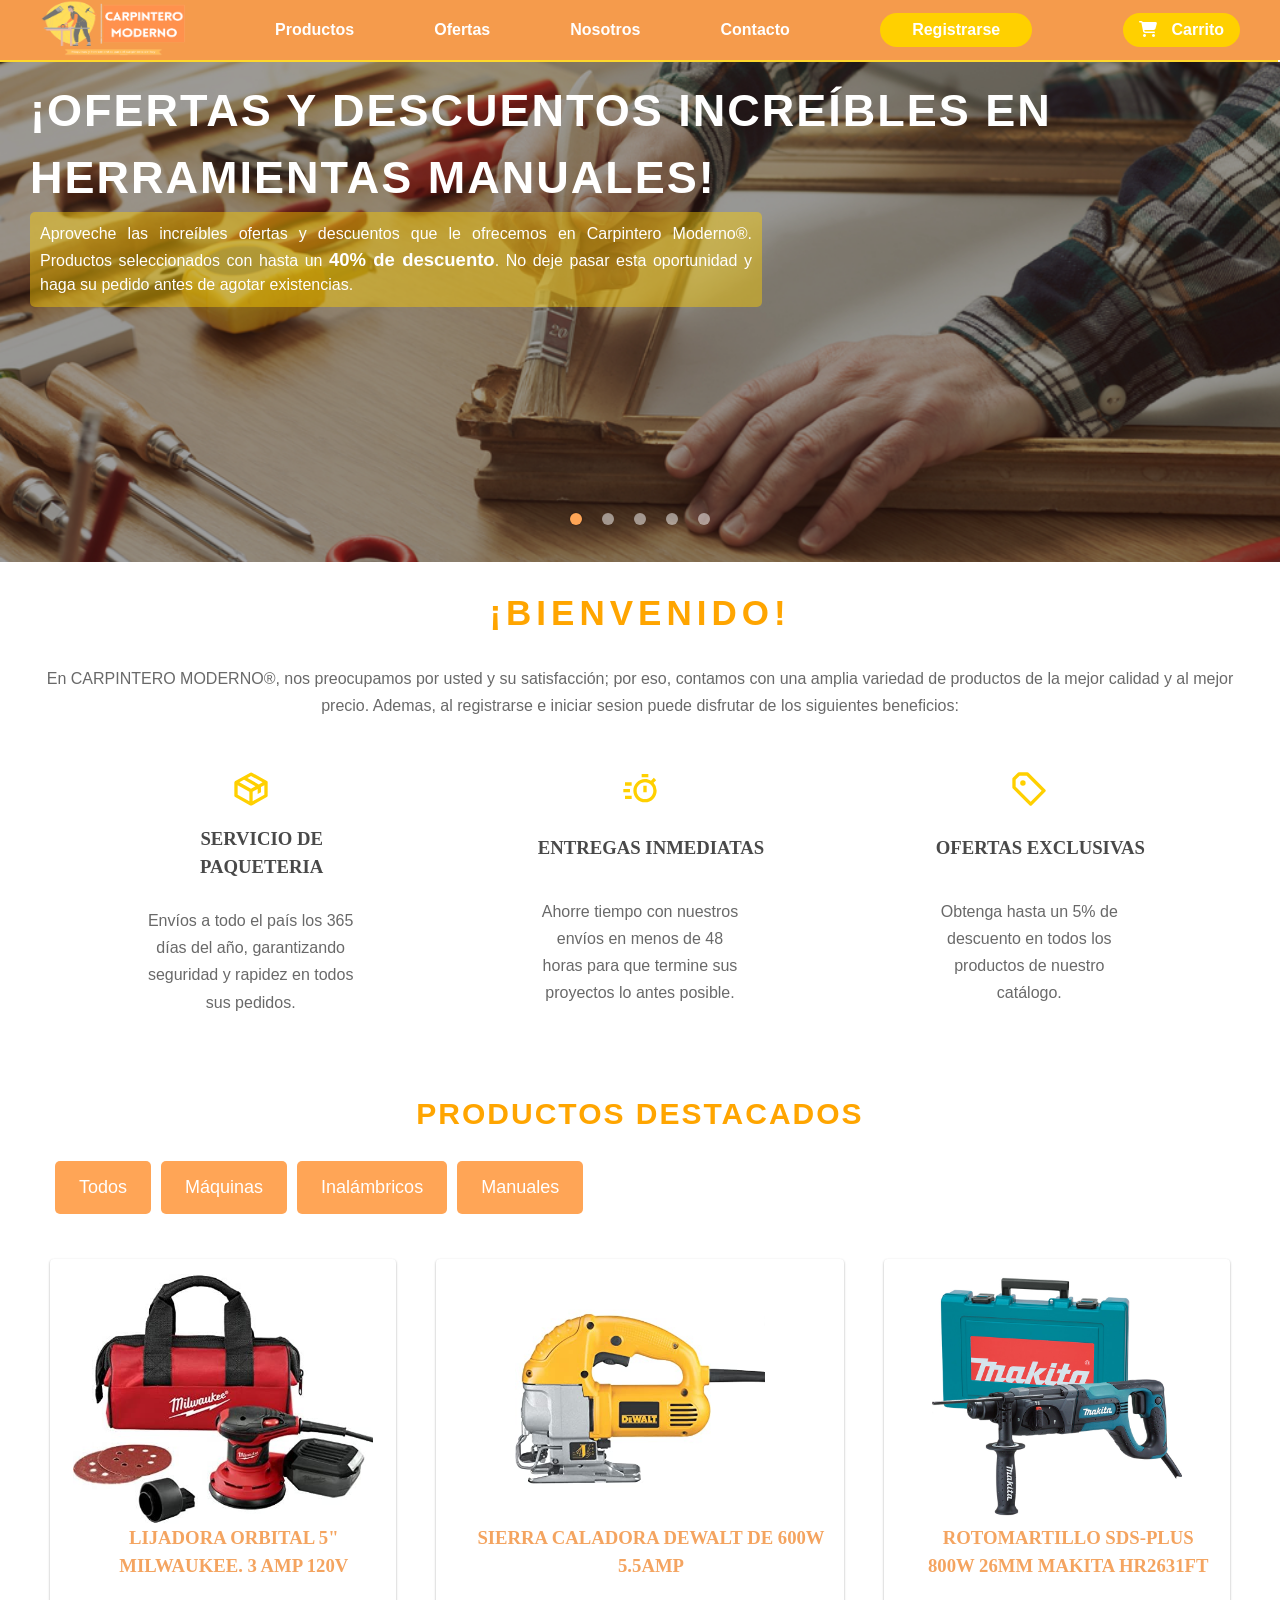
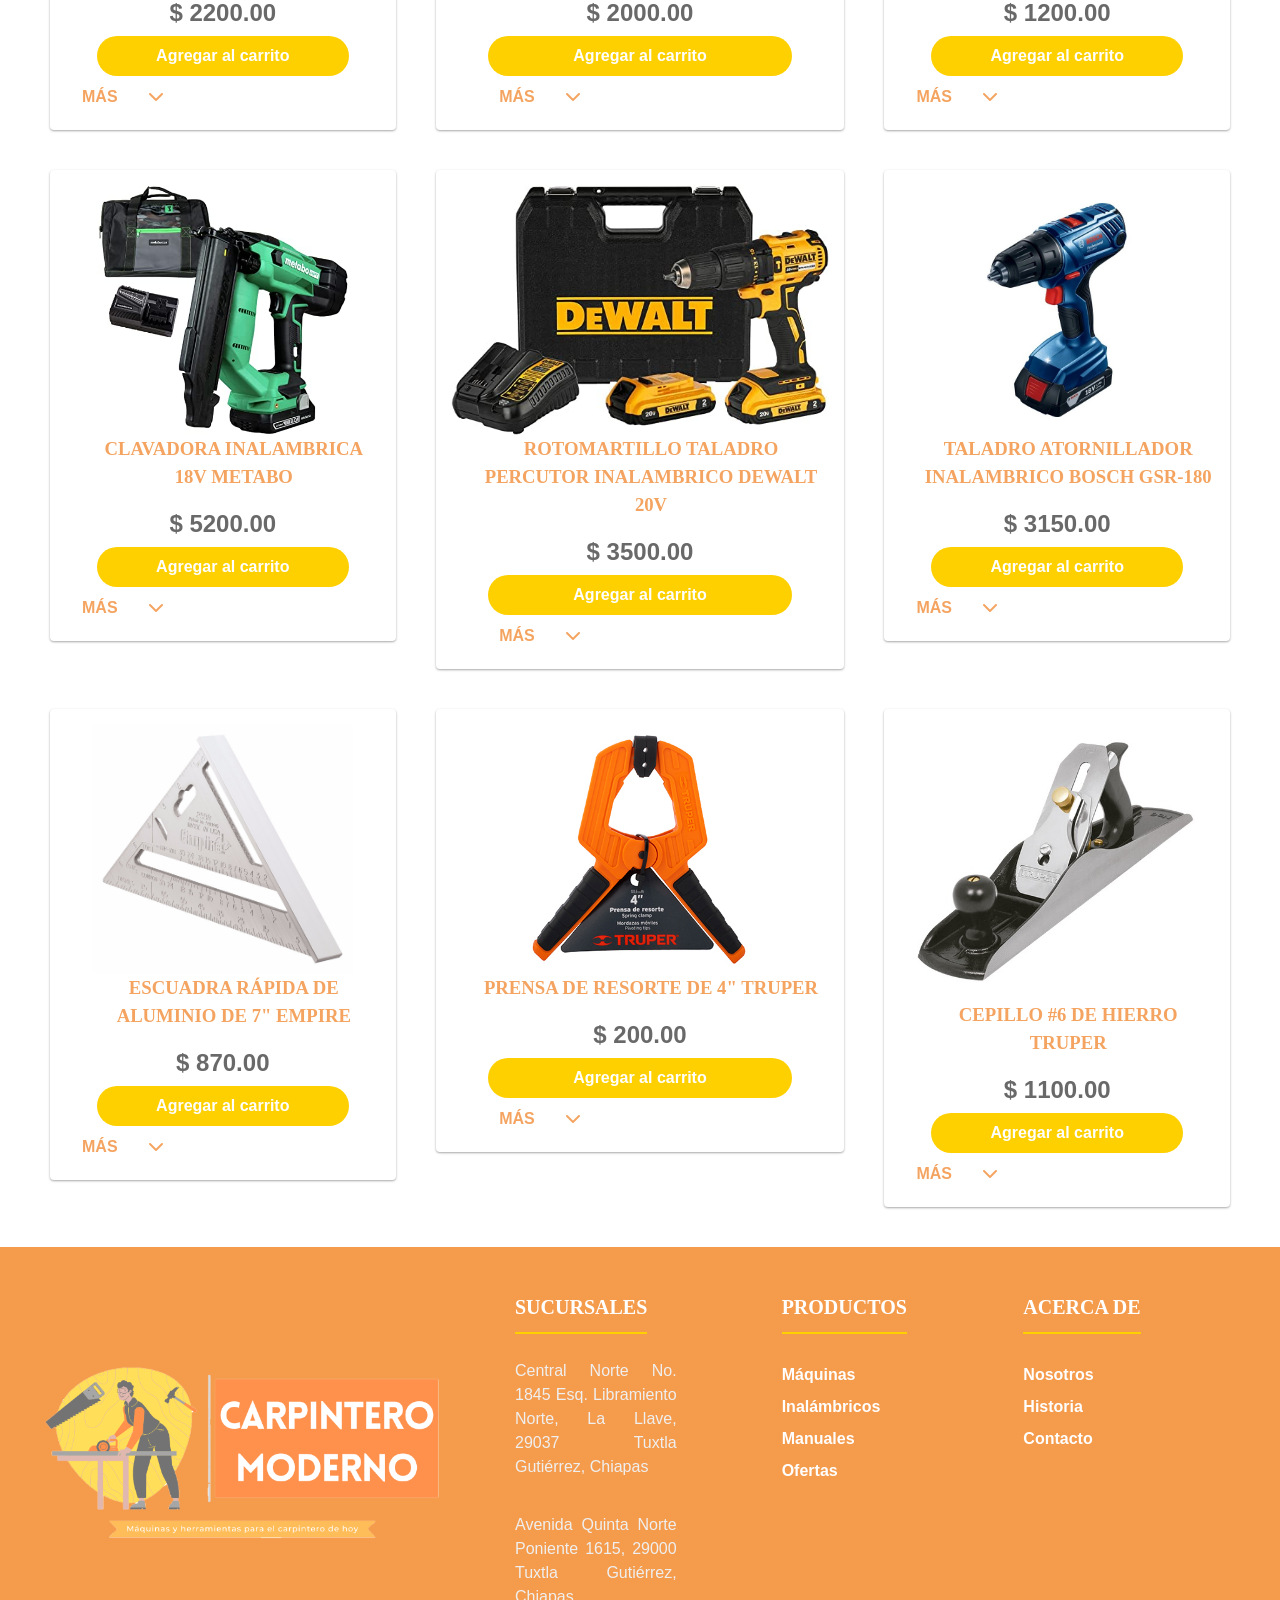
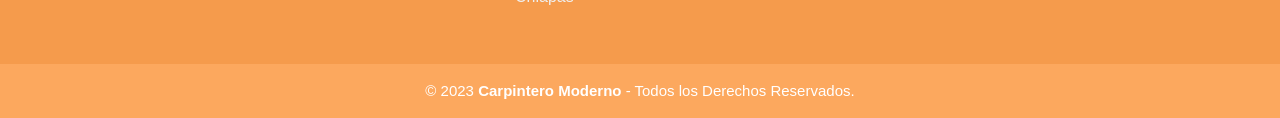
==== index.html @ e1ae7f21 "Inicio" ====
<!DOCTYPE html>
<html lang="es" data-raiz="./">

<head>
    <meta charset="UTF-8">
    <meta name="viewport" content="width=device-width, initial-scale=1.0">
    <script src="./assets/js/utils.js"></script>
    <script src="./assets/js/componentes.js"></script>
    <link rel="stylesheet" href="https://cdnjs.cloudflare.com/ajax/libs/font-awesome/6.3.0/css/all.min.css"
        integrity="sha512-SzlrxWUlpfuzQ+pcUCosxcglQRNAq/DZjVsC0lE40xsADsfeQoEypE+enwcOiGjk/bSuGGKHEyjSoQ1zVisanQ=="
        crossorigin="anonymous" referrerpolicy="no-referrer" />
    <script src="./assets/vendor/sweetalert2/sweetalert2.all.min.js"></script>
	<link href="./assets/vendor/sweetalert2/sweetalert2.min.css" rel="stylesheet">
    <link rel="preconnect" href="https://fonts.googleapis.com">
    <link rel="preconnect" href="https://fonts.gstatic.com" crossorigin>
    <link href="https://fonts.googleapis.com/css2?family=Poppins:wght@100;200;400;500;600;700;800&display=swap" rel="stylesheet">
    <title>Catálogo de productos</title>
    <link rel="icon" href="assets/img/branding/logo.png">
    <link rel="stylesheet" href="assets/css/base.css">
    <link rel="stylesheet" href="assets/css/productos.css">
    <meta name="theme-color" content="rgb(245, 155, 76)">
    <meta name="title" content="Carpintero Moderno">
    <meta name="description" content="Todo en herramientas para el carpintero de hoy">
    <meta property="og:image" content="https://carpinteromoderno.github.io/assets/img/branding/logo-horizontal.png">
    <script src="assets/js/auth.js"></script>
</head>

<body>
    <cm-header carrito="oculto"></cm-header>


    <div class="cuerpo cuerpo_inicio">
        <div class="img-slider">
            <div class="slide active">
                <a href="pages/catalogo/ofertas.html"><img src="assets/img/carrusel/slide-4.jpg" alt="Ofertas y descuentos en herramientas manuales"></a>
                <a href="pages/catalogo/ofertas.html">
                    <div class="info">
                        <h2>¡Ofertas y descuentos increíbles en Herramientas Manuales!</h2>
                        <p>Aproveche las increíbles ofertas y descuentos que le ofrecemos en Carpintero Moderno®. Productos seleccionados con hasta un <b style="font-size: 18.5px;">40% de descuento</b>. No deje pasar esta oportunidad y haga su pedido antes de agotar existencias.
                        </p>
                    </div>
                </a>
            </div>
            <div class="slide">
                <img src="assets/img/carrusel/slide-1.jpg" alt="Herramientas para convertirse en maestro de la carpintería">
                <a href="pages/catalogo/maquinas.html">
                    <div class="info">
                        <h2>Conviértase en un maestro de la carpintería</h2>
                        <p>¿Ama la carpintería? Necesita nuestras herramientas manuales. Tenemos de todo y para todos. Visite nuestro catálogo online o contacte con nosotros. Consiga las herramientas que le harán un carpintero experto.
                        </p>
                    </div>
                </a>
            </div>
            <div class="slide">
                <img src="assets/img/carrusel/slide-3.jpg" alt="Catálogo de herramientas manuales">
                <a href="pages/catalogo/manuales.html">
                    <div class="info">
                        <h2>Trabaje la madera como un profesional</h2>
                        <p>Máquinas de carpintería de calidad al mejor precio. Corte, cepille, taladre, lije, barnice y ensamble con las mejores marcas. Asesoría, servicio técnico y garantía incluidos. Visite nuestro catálogo digital y trabaje la madera como un profesional.
                        </p>
                    </div>
                </a>
            </div>
            <div class="slide">
                <img src="assets/img/carrusel/slide-5.jpg" alt="Catálogo de herramientas inalámbricas">
                <a href="pages/catalogo/inalambricos.html">
                    <div class="info">
                        <h2>Inalámbricas: la revolución en madera hoy</h2>
                        <p>Sea más productivo y trabaje la madera sin cables ni límites con las máquinas inalámbricas de carpintería que le ofrecemos. Son ligeras, potentes y seguras. Tenemos las mejores marcas y precios. Venga y compruébelo.
                        </p>
                    </div>
                </a>
            </div>
            <div class="slide">
                <img src="assets/img/carrusel/slide-2.jpg" alt="Regístrese y obtenga beneficios">
                <a href="pages/registro.html">
                    <div class="info">
                        <h2>Está a pocos pasos de disfrutar de cosas extraordinarias</h2>
                        <p>Regístrese en nuestra página y descubra un mundo de posibilidades. Obtenga beneficios exclusivos: <b>ofertas</b>, <b>servicios de paquetería</b> y <b>entregas inmediatas</b>. ¿Qué espera? ¡Regístrese ya!
                        </p>
                    </div>
                </a>
            </div>
            <div class="navigation">
                <div class="btn active"></div>
                <div class="btn"></div>
                <div class="btn"></div>
                <div class="btn"></div>
                <div class="btn"></div>
            </div>
        </div>
        
        <section class="container about">
            <h2 class="subtitle">¡BIENVENIDO!</h2>
            <p class="about_paragraph">En CARPINTERO MODERNO®, nos preocupamos por usted y su satisfacción; por eso, contamos con una amplia variedad de productos de la mejor 
				calidad y al mejor precio. Ademas, al registrarse e iniciar sesion puede disfrutar de los siguientes beneficios:
            </p>

            <div class="about_main">
                <article class="about_icons">
                    <img src="assets/img/icons/paquete.svg" alt="Icono paquete" class="about_icon">
                    <h3 class="about_title">SERVICIO DE PAQUETERIA</h3>
                    <p class="about_paragraph">Envíos a todo el país los 365 días del año, garantizando seguridad y rapidez en todos sus pedidos.
                    </p>
                </article>

                <article class="about_icons">
                    <img src="assets/img/icons/timer.svg" alt="Icono timer" class="about_icon">
                    <h3 class="about_title">ENTREGAS INMEDIATAS</h3>
                    <p class="about_paragraph">Ahorre tiempo con nuestros envíos en menos de 48 horas para que termine sus proyectos lo antes posible.
                    </p>
                </article>

                <article class="about_icons">
                    <img src="assets/img/icons/oferta.svg" alt="Icono paquete" class="about_icon">
                    <h3 class="about_title">OFERTAS EXCLUSIVAS</h3>
                    <p class="about_paragraph">Obtenga hasta un 5% de descuento en todos los productos de nuestro catálogo.
                    </p>
                </article>
            </div>
        </section>

        <section class="catalogo contenedor">
            <h2>PRODUCTOS DESTACADOS</h2>
            <div class="botones-productos">
                <button class="todos">Todos</button>
                <button class="maquinas">Máquinas</button>
                <button class="inalambricos">Inalámbricos</button>
                <button class="manuales">Manuales</button>
            </div>

            <div class="productos" id="lista-productos" data-catalogo="inicio">
                <noscript><p>Activa JavaScript para ver el catálogo de productos.</p></noscript>
            </div>
        </section>

        <!-- <h1>CATÁLOGO DE PRODUCTOS</h1>
        <div class="row center-xs">
            <div class="product_index">
                <div class="card item">
                    <img loading="lazy" src="assets/img/categorias/maquinas.jpg" alt="Máquinas para carpintería">
                    <h3><a href="pages/catalogo/maquinas.html">MÁQUINAS</a></h3>
                </div>
            </div>
        </div>
        <div class="row center-xs">
            <div class="product_index">
                <div class="card item">
                    <img loading="lazy" src="assets/img/categorias/inalambricos.jpg" alt="Herramientas inalámbricas">
                    <h3><a href="pages/catalogo/inalambricos.html">INALAMBRICOS</a></h3>
                    </p>
                </div>
            </div>
        </div>
        <div class="row center-xs">
            <div class="product_index">
                <div class="card item">
                    <img loading="lazy" src="assets/img/categorias/manuales.jpg" alt="Herramientas manuales">
                    <h3><a href="pages/catalogo/manuales.html">HERRAMIENTAS MANUALES</a></h3>
                </div>
            </div>
        </div>
    </div> -->

    <cm-footer></cm-footer>

    <script src="assets/js/carrito.js"></script>
    <script src="assets/js/pedido.js"></script>
    <script src="assets/js/productos.js"></script>

    <script src="./assets/js/carrusel.js"></script>
    <script src="./assets/js/menu.js"></script>
    <script src="./assets/js/catalogo.js"></script>
</body>
</html>
---- assets/css/base.css ----
*{
    margin: 0;
    padding: 0;
    box-sizing: border-box;
}
.links li{
    list-style: none;
}
a{
    font-family:arial;
    font-weight:bold;
    text-decoration: none;
    color: white;
    font-size: 1rem;
}
.menu a{
    color: dimgray;
}
.links a:hover{
    background: rgb(255, 178, 110);
    padding: 7px 13px;
    border-radius: 3px;
    transition: 0.5s;
}
.links a:not(:hover){
    transition: 0.5s;
}
header{
    position: fixed;
    padding: 0 2rem;
    background-color: rgb(245, 155, 76);
    box-shadow: -2px 2px rgb(255, 216, 43);
    width: 100%;
    top: 0;
    z-index: 10;
}
.navbar{
    width: 100%;
    height: 60px;
    max-width: 1200px;
    margin: 0 auto;
    display: flex;
    align-items: center;
    justify-content: space-between;
}
.navbar .links{
    display: flex;
    gap: 5rem;
}
.navbar .alternar_btn{
    color: white;
    font-size: 1.5rem;
    cursor: pointer;
    display: none;
}
.accion_btn{
    background-color: rgb(255, 208, 0);
    color: white;
    padding: 0.5rem 1rem;
    border: none;
    outline: none;
    border-radius: 20px;
    font-size: 1rem;
    cursor: pointer;
}
.accion_btn:hover{
    scale: 1.05;
    color: white;
}
.registro-btn{
    background-color: rgb(255, 208, 0);
    color: white;
    padding: 0.5rem 2rem;
    border: none;
    outline: none;
    border-radius: 20px;
    font-size: 1rem;
    cursor: pointer;
}
.cerrar-sesion{
    background-color: rgb(255, 208, 0);
    color: white;
    padding: 0.5rem 2rem;
    border: none;
    outline: none;
    border-radius: 20px;
    font-size: 1rem;
    cursor: pointer;
    display: none;
}
.cerrar-sesion:hover, .registro-btn:hover{
    scale: 1.05;
    color: white;
}
.mostrar_menu{
    display: none;
    position: absolute;
    z-index: 1;
    right: 2rem;
    top: 60px;
    height: 0;
    width: 280px;
    background: rgba(255, 255, 255, 0.664);
    backdrop-filter: blur(15px);
    border-radius: 10px;
    overflow: hidden;
    transition: height 0.2s cubic-bezier(0.175, 0.885, 0.32, 1.275);
}
.mostrar_menu li{
    padding: 0.8rem;
    display: flex;
    align-items: left;
    justify-content: left;
    flex-direction: column;
}
.mostrar_menu .m_links{
    padding-left: 20px;
}
.mostrar_menu.open{
    height: auto;
}
.mostrar_menu .accion_btn{
    width: 100%;
    display: flex;
    justify-content: center;
    color: white;
}
.mostrar_menu .registro-btn{
    width: 100%;
    justify-content: center;
    color: white;
    background-color: rgb(245, 155, 76);
    margin-top: -15px;
}
.mostrar_menu .cerrar-sesion{
    width: 100%;
    justify-content: center;
    text-align: center;
    color: white;
    background-color: rgb(245, 155, 76);
    margin-top: -35px;
    display: none;
}
@media(max-width: 1130px){
    .navbar .links, .navbar .accion_btn{
        display: none;
    }
    .navbar .alternar_btn{
        display: block;
    }
    .mostrar_menu{
        display: block;
    }
    .menu .m_links:hover{
        background: none;
        color: rgb(255, 208, 0);
    }
}
@media(max-width: 570px){
    .mostrar_menu{
        left: 2rem;
        width: unset;
    }
}
@media(max-width: 620px){
    .nosotros{
        width: 388px;
    }
}
.submenu{
    margin-top: 6px;
    position: absolute;
    z-index: 5;
    display: none;
    list-style: none;
    width: 200px;
    background-color: rgba(255, 255, 255, 0.781);
    border-radius: 4px;
    box-shadow:0 1px 3px rgba(0,0,0,0.12), 0 1px 2px rgba(0,0,0,0.24);
}
.links li:hover .submenu{
    display: block;
}
.submenu li a{
    display: block;
    color: rgb(129, 129, 129);
    padding: 10px;
}
.submenu li a:hover{
    background-color: rgb(255, 178, 110);
    color: white;
    padding: 15px 15px 15px 20px;
    border-radius: 4px;
    transition: none;
}
.submenu_2{
    margin-top: 6px;
    margin-left: 40px;
    border-left: 2px solid rgb(255, 225, 91);
    overflow: hidden;
    height: 0;
    transition: 0.5s;
}
.submenu_2 li a:hover{
    background-color: rgb(255, 222, 73);
    padding: 5px 15px;
    color: white;
    border-radius: 4px;
    transition: 0.5s;
}
.submenu_2 li a:not(:hover){
    transition: 0.5s;
}
.ver .icono{
    transform: rotate(180deg);
}
.icono{
    margin-left: 30px;
    transition: transform 0.5s;
}
.fa-shopping-cart{
    margin-right: 15px;
}
.fa-door-open{
    margin-right: 15px;
}
.cuerpo{
    margin: 20px;
    margin-top: 90px;
    padding-bottom: 20px;
    line-height: 1.5;
}
.nosotros{
    float: right;
    border-radius:4px;
	box-shadow:0 1px 3px rgba(0,0,0,0.12), 0 1px 2px rgba(0,0,0,0.24);
    margin: 30px;
}
h1{
    text-align:center;
    font-family:century gothic;
    color:orange;
}
h3{
    font-family:century gothic;
    padding-left:22px;
    color:sandyBrown;
    padding-bottom: 10px;
    text-transform: uppercase;
}
h4{
    font-family:verdana;
    color:white;
}
h5{
    text-align:center;
    font-family:lucida sans;
    color:dimGray;
}
p, dd{
    font-family:arial;
    padding-left:30px;
    padding-right:30px;
    color:DimGray;
    text-align:justify;
}
dl dt{
    font-family:arial;
    font-weight:bold;
    color:DimGray;
    padding-bottom: 5px;
}
.lista{
    margin: 35px;
    margin-top: 0;
}
.lista dl{
    column-count: 2;
    column-width: 300px;
}
.pie_pagina{
    width: 100%;
    background-color: rgb(245, 155, 76);
    margin-bottom: -100px;
}
.pie_pagina .grupo1{
    width: 100%;
    max-width: 1200px;
    margin: auto;
    display: grid;
    grid-template-columns: repeat(4, 1fr);
    grid-gap: 50px;
    padding: 45px 0px;
}
.pie_pagina .grupo1 .b_posicion{
    padding-left: 25px;
}
.pie_pagina .grupo1 .box figure{
    width: 100%;
    height: 100%;
    display: flex;
    justify-content: center;
    align-items: center;
}
.pie_pagina .grupo1 .box figure img{
    width: 400px;
}
.pie_pagina .grupo1 .box h2{
    font-family:verdana;
    color:white;
    margin-bottom: 25px;
    font-size: 20px;
    border-bottom: 2px solid rgb(255, 208, 0);
    padding-bottom: 10px;
    display: inline-block;
}
.pie_pagina .grupo1 .box p{
    color:#efefef;
    margin-bottom: 10px;
    margin-left: -30px;
}
.pie_pagina .grupo1 ul{
    list-style: none;
}
.pie_pagina .grupo1 ul li a{
    line-height: 2;
    transition: all 0.3s ease;
}
.pie_pagina .grupo1 ul li a:hover{
    color: rgb(255, 225, 91);
    padding-left: 6px;
}
.pie_pagina .grupo2{
    background-color: rgb(252, 168, 94);
    padding: 15px 10px;
    text-align: center;
    color: white;
    font-family: 'Lucida Sans', 'Lucida Sans Regular', 'Lucida Grande', 'Lucida Sans Unicode', Geneva, Verdana, sans-serif;
}
.pie_pagina .grupo2 small{
    font-size: 15px;
}
@media screen and (max-width:800px) {
    .pie_pagina .grupo1{
        width: 90%;
        grid-template-columns: repeat(1, 1fr);
        grid-gap: 30px;
        padding: 35px 0px;
    }
    .pie_pagina .grupo1 .b_posicion{
        padding-left: 0px;
    }
}
.h_product{
    margin-top: 85px;
}
.product img{
	height:250px;
}
.card .inal_2{
    height: 278px;
}
.card .inal_3{
    height: 277px;
}
.card{
	border-radius:4px;
	background-color:white;
	box-shadow:0 1px 3px rgba(0,0,0,0.12), 0 1px 2px rgba(0,0,0,0.24);
	padding:15px;
    height: auto;
    display: flex;
    flex-direction: column;
    align-items: center;
}
.card p{
    padding:5px;
}
.card h3{
    text-align: center;
}
.card .precio{
    font-weight:bold;
    font-size: 24px;
}
.card .precio_ant{
    margin-top: -12px;
    margin-bottom: 8px;
}
.card a{
    text-align: center;
    font-size: 16px;
    width: 80%;
}
.card h4{
    color: sandybrown;
    font-family: Arial, Helvetica, sans-serif;
}
.card h4:hover{
    cursor: pointer;
}
.c_productos{
    width: 100%;
    max-width: 1200px;
    margin: auto;
    display: grid;
    grid-template-columns: repeat(3, 1fr);
    grid-gap: 40px;
    padding: 40px 20px;
    justify-content: center;
}
@media(max-width: 975px){
    .c_productos{
        width: 90%;
        grid-template-columns: repeat(2, 1fr);
        grid-gap: 30px;
        padding: 30px 20px;
    }
}
@media(max-width: 630px){
    .c_productos{
        width: 90%;
        grid-template-columns: repeat(1, 1fr);
        grid-gap: 30px;
        padding: 30px 20px;
    }
}
.card .mas{
    color: sandybrown;
    margin-top: 9px;
    margin-left: -200px;
}
.card .submenu_2{
    border-left: none;
    margin-left: 0;
}
.card .submenu_2 p{
    border-top: 2px solid sandybrown;
}
---- assets/css/productos.css ----
.cuerpo_inicio{
    padding: 0;
    margin: 87px 0 25px;
    box-sizing: border-box;
}
.product_index{
    margin: 0px 20px;
    margin-top: 30px;
}
.product_index a{
    font-family:century gothic;
    padding-left:22px;
    color:dimgray;
    font-size: 28px;
}
.submenu-carrito{ display: none;}
/* .card{
    padding: 0px;
    flex-direction: row;
    height: 200px;
}
.card img{
    width: 100%;
    height: 100%;
    border-radius: 4px;
    display: block;
    object-fit: cover;
}
.item{
    position: relative;
}
.item::before{
    content: "";
    width: 100%;
    height: 100%;
    position: absolute;
    background: linear-gradient(to right, rgba(255, 255, 255), rgba(255, 255, 255, 0));
    border-radius: 4px;
}
.item h3{
    position: absolute;
    margin-right: 10px;
}
.item a:hover{
    color: rgb(255, 208, 0);
} */
.catalogo h2{
    font-family:Verdana, Geneva, Tahoma, sans-serif;
    color: orange;
    text-align: center;
    font-size: 30px;
    letter-spacing: 2px;
}
.botones-productos{
    margin-top: 20px;
    padding: 0 50px 0 50px;
    display: flex;
    flex-wrap: wrap;
}
.botones-productos button{
    background-color: rgb(255, 165, 86);
    color: rgb(255, 255, 255);
    font-size: 18px;
    padding: 1rem 1.5rem;
    margin: 5px 5px;
    border: none;
    border-radius: 5px;
    transition: all 300ms ease;
    display: inline-block;
}
.botones-productos button:hover{
    cursor: pointer;
    background-color: rgb(255, 178, 111);
}
.productos{
    width: 100%;
    max-width: 1200px;
    margin: auto;
    display: grid;
    grid-template-columns: repeat(3, 1fr);
    grid-gap: 40px;
    padding: 40px 10px;
    justify-content: center;
}
.card .accion_btn{
    color: rgb(255, 255, 255);
}
@media(max-width: 975px){
    .productos{
        width: 90%;
        grid-template-columns: repeat(2, 1fr);
        grid-gap: 30px;
        padding: 30px 20px;
    }
}
@media(max-width: 630px){
    .productos{
        width: 90%;
        grid-template-columns: repeat(1, 1fr);
        grid-gap: 30px;
        padding: 30px 20px;
    }
    .botones-productos button{
        flex: 0 0 calc(50% - 1rem);
        justify-content: space-between;
    }
}
.img-slider{
    font-family: 'Poppins', sans-serif;
    display: flex;
    justify-content: center;
    align-items: center;
    position: relative;
    height: 500px;
    top: -22px;
}
.img-slider .slide{
    z-index: 1;
    position: absolute;
    width: 100%;
    clip-path: circle(0% at 0 50%);
}
.img-slider .slide::before{
    content: '';
    position: absolute;
    top: 0;
    left: 0;
    right: 0;
    bottom: 7px;
    background-color: rgba(0, 0, 0, 0.384);
}
.img-slider .slide.active{
    clip-path: circle(150% at 0 50%);
    transition: 2s;
    transition-property: clip-path;
}
.img-slider .slide img{
    z-index: 1;
    width: 100%;
    height: 500px;
    object-fit: cover;
}
.img-slider .slide .info{
    position: absolute;
    top: 0;
    padding: 15px 30px;
}
.img-slider .slide .info h2{
    color: rgb(255, 255, 255);
    font-size: 45px;
    text-transform: uppercase;
    font-weight: 800;
    letter-spacing: 2px;
}
.img-slider .slide .info p{
    color: rgb(255, 255, 255);
    background: rgba(255, 208, 0, 0.438);
    font-size: 16px;
    font-weight: 100;
    width: 60%;
    padding: 10px;
    border-radius: 5px;
}
.img-slider .navigation{
    z-index: 2;
    position: absolute;
    display: flex;
    bottom: 30px;
    left: 50%;
    transform: translateX(-50%);
}
.img-slider .navigation .btn{
    background: rgba(255, 255, 255, 0.5);
    width: 12px;
    height: 12px;
    margin: 10px;
    border-radius: 50%;
    cursor: pointer;
}
.img-slider .navigation .btn.active{
    background: rgb(255, 165, 86);
    box-shadow: 0 0 2px rgba(0, 0, 0, 0.5);
}
@media (max-width: 900px){
	.about{
        margin-top: 25px;
    }
    .about_main{
        gap: 2em;
    }
    .about_icons:last-of-type{
        grid-column: 1/-1;
    }
}
@media (max-width: 820px){
    .img-slider{
        width: 100%;
        height: 375px;
        top: 40px;
        margin-bottom: 120px;
    }
    .img-slider .slide .info{
        padding:  10px 25px;
    }
    .img-slider .slide .info h2{
        font-size: 35px;
    }
    .img-slider .slide .info p{
        width: 70%;
        font-size: 15px;
    }
    .img-slider .navigation{
        bottom: -20px;
    }
    .img-slider .navigation .btn{
        width: 10px;
        height: 10px;
        margin: 8px;
    }
}
@media (max-width: 620px){
    .img-slider{
        width: 100%;
        height: 250px;
        top: 102px;
        margin-bottom: 250px;
    }
    .img-slider .slide .info{
        padding:  10px 20px;
    }
    .img-slider .slide .info h2{
        font-size: 30px;
    }
    .img-slider .slide .info p{
        width: 80%;
        font-size: 15px;
    }
    .img-slider .navigation{
        bottom: -90px;
    }
    .img-slider .navigation .btn{
        width: 8px;
        height: 8px;
        margin: 6px;
    }
}
.about {
    text-align: center;
    margin-bottom: 75px;
}

.subtitle {
    font-size: 35px;
    margin-bottom: 25px;
    font-family: century gothic, sans-serif;
    letter-spacing: 5px;
    color: orange;
}

.about_title{
    color: rgb(73, 73, 73);
}

.about_paragraph {
    line-height: 1.7;
    text-align: center;
}

.about_main {
    padding-top: 50px;
    display: grid;
    width: 90%;
    margin: 0 auto;
    gap: 1em;
    overflow: hidden;
    grid-template-columns: repeat(auto-fit, minmax(260px, auto));
}

.about_icons {
    display: grid;
    gap: 1em;
    justify-items: center;
    width: 270px;
    overflow: hidden;
    margin: 0 auto;
}

.about_icon {
    width: 40px;
}
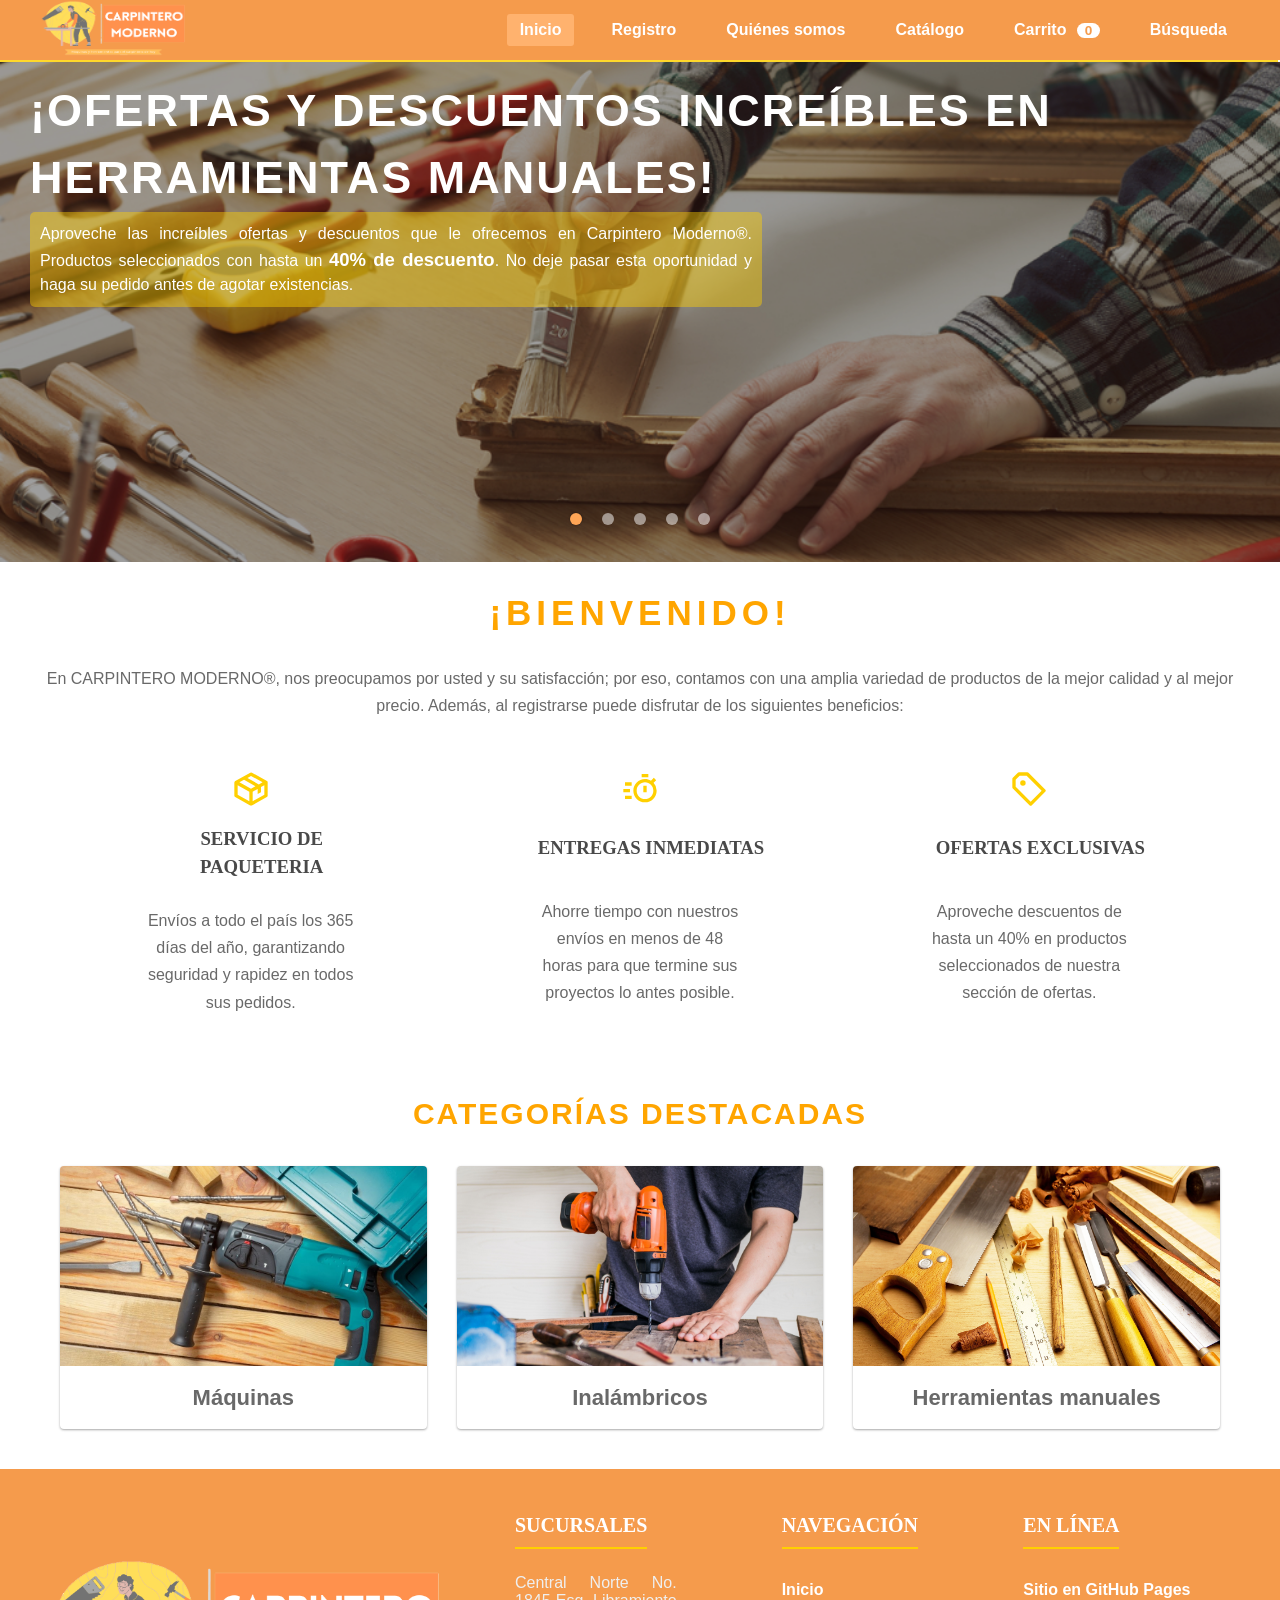
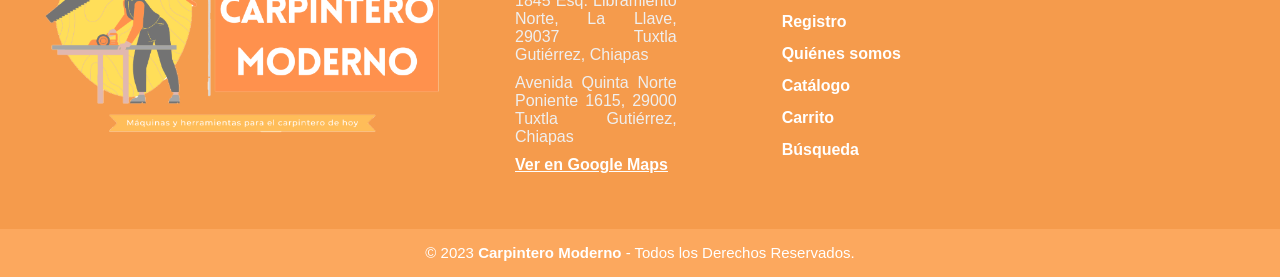
==== commit 1b124518: "Limpieza de código" ====
--- a/index.html
+++ b/index.html
@@ -1,49 +1,53 @@
 <!DOCTYPE html>
-<html lang="es" data-raiz="./">
+<html lang="es">
 
 <head>
     <meta charset="UTF-8">
     <meta name="viewport" content="width=device-width, initial-scale=1.0">
-    <script src="./assets/js/utils.js"></script>
-    <script src="./assets/js/componentes.js"></script>
-    <link rel="stylesheet" href="https://cdnjs.cloudflare.com/ajax/libs/font-awesome/6.3.0/css/all.min.css"
-        integrity="sha512-SzlrxWUlpfuzQ+pcUCosxcglQRNAq/DZjVsC0lE40xsADsfeQoEypE+enwcOiGjk/bSuGGKHEyjSoQ1zVisanQ=="
-        crossorigin="anonymous" referrerpolicy="no-referrer" />
-    <script src="./assets/vendor/sweetalert2/sweetalert2.all.min.js"></script>
-	<link href="./assets/vendor/sweetalert2/sweetalert2.min.css" rel="stylesheet">
+    <title>Carpintero Moderno | Inicio</title>
+    <link rel="icon" href="assets/img/branding/logo.png">
+    <link rel="stylesheet" href="https://cdnjs.cloudflare.com/ajax/libs/font-awesome/6.3.0/css/all.min.css" integrity="sha512-SzlrxWUlpfuzQ+pcUCosxcglQRNAq/DZjVsC0lE40xsADsfeQoEypE+enwcOiGjk/bSuGGKHEyjSoQ1zVisanQ==" crossorigin="anonymous" referrerpolicy="no-referrer" />
     <link rel="preconnect" href="https://fonts.googleapis.com">
     <link rel="preconnect" href="https://fonts.gstatic.com" crossorigin>
     <link href="https://fonts.googleapis.com/css2?family=Poppins:wght@100;200;400;500;600;700;800&display=swap" rel="stylesheet">
-    <title>Catálogo de productos</title>
-    <link rel="icon" href="assets/img/branding/logo.png">
-    <link rel="stylesheet" href="assets/css/base.css">
-    <link rel="stylesheet" href="assets/css/productos.css">
+    <link rel="stylesheet" href="assets/css/styles.css">
     <meta name="theme-color" content="rgb(245, 155, 76)">
     <meta name="title" content="Carpintero Moderno">
     <meta name="description" content="Todo en herramientas para el carpintero de hoy">
     <meta property="og:image" content="https://carpinteromoderno.github.io/assets/img/branding/logo-horizontal.png">
-    <script src="assets/js/auth.js"></script>
 </head>
 
 <body>
-    <cm-header carrito="oculto"></cm-header>
+    <header>
+        <nav class="navbar" aria-label="Menú principal">
+            <a class="logo" href="index.html"><img src="assets/img/branding/logo-letras.png" alt="Logo de Carpintero Moderno" width="144.75" height="56.5"></a>
+            <button type="button" class="alternar_btn" aria-label="Abrir o cerrar el menú" aria-expanded="false" aria-controls="menu-principal"><i class="fa-solid fa-bars"></i></button>
+            <ul class="links" id="menu-principal">
+                <li><a href="index.html" aria-current="page">Inicio</a></li>
+                <li><a href="pages/registro.html">Registro</a></li>
+                <li><a href="pages/nosotros.html">Quiénes somos</a></li>
+                <li><a href="pages/catalogo.html">Catálogo</a></li>
+                <li><a href="pages/carrito.html">Carrito <span class="contador-carrito" aria-label="Productos agregados">0</span></a></li>
+                <li><a href="pages/busqueda.html">Búsqueda</a></li>
+            </ul>
+        </nav>
+    </header>
 
-
-    <div class="cuerpo cuerpo_inicio">
+    <main class="cuerpo cuerpo_inicio">
         <div class="img-slider">
             <div class="slide active">
-                <a href="pages/catalogo/ofertas.html"><img src="assets/img/carrusel/slide-4.jpg" alt="Ofertas y descuentos en herramientas manuales"></a>
-                <a href="pages/catalogo/ofertas.html">
+                <a href="pages/catalogo.html#ofertas"><img src="assets/img/carrusel/slide-4.jpg" alt="Ofertas y descuentos en herramientas manuales"></a>
+                <a href="pages/catalogo.html#ofertas">
                     <div class="info">
                         <h2>¡Ofertas y descuentos increíbles en Herramientas Manuales!</h2>
-                        <p>Aproveche las increíbles ofertas y descuentos que le ofrecemos en Carpintero Moderno®. Productos seleccionados con hasta un <b style="font-size: 18.5px;">40% de descuento</b>. No deje pasar esta oportunidad y haga su pedido antes de agotar existencias.
+                        <p>Aproveche las increíbles ofertas y descuentos que le ofrecemos en Carpintero Moderno®. Productos seleccionados con hasta un <b class="descuento-destacado">40% de descuento</b>. No deje pasar esta oportunidad y haga su pedido antes de agotar existencias.
                         </p>
                     </div>
                 </a>
             </div>
             <div class="slide">
                 <img src="assets/img/carrusel/slide-1.jpg" alt="Herramientas para convertirse en maestro de la carpintería">
-                <a href="pages/catalogo/maquinas.html">
+                <a href="pages/catalogo.html#maquinas">
                     <div class="info">
                         <h2>Conviértase en un maestro de la carpintería</h2>
                         <p>¿Ama la carpintería? Necesita nuestras herramientas manuales. Tenemos de todo y para todos. Visite nuestro catálogo online o contacte con nosotros. Consiga las herramientas que le harán un carpintero experto.
@@ -53,7 +57,7 @@
             </div>
             <div class="slide">
                 <img src="assets/img/carrusel/slide-3.jpg" alt="Catálogo de herramientas manuales">
-                <a href="pages/catalogo/manuales.html">
+                <a href="pages/catalogo.html#manuales">
                     <div class="info">
                         <h2>Trabaje la madera como un profesional</h2>
                         <p>Máquinas de carpintería de calidad al mejor precio. Corte, cepille, taladre, lije, barnice y ensamble con las mejores marcas. Asesoría, servicio técnico y garantía incluidos. Visite nuestro catálogo digital y trabaje la madera como un profesional.
@@ -63,7 +67,7 @@
             </div>
             <div class="slide">
                 <img src="assets/img/carrusel/slide-5.jpg" alt="Catálogo de herramientas inalámbricas">
-                <a href="pages/catalogo/inalambricos.html">
+                <a href="pages/catalogo.html#inalambricos">
                     <div class="info">
                         <h2>Inalámbricas: la revolución en madera hoy</h2>
                         <p>Sea más productivo y trabaje la madera sin cables ni límites con las máquinas inalámbricas de carpintería que le ofrecemos. Son ligeras, potentes y seguras. Tenemos las mejores marcas y precios. Venga y compruébelo.
@@ -89,11 +93,11 @@
                 <div class="btn"></div>
             </div>
         </div>
-        
-        <section class="container about">
-            <h2 class="subtitle">¡BIENVENIDO!</h2>
-            <p class="about_paragraph">En CARPINTERO MODERNO®, nos preocupamos por usted y su satisfacción; por eso, contamos con una amplia variedad de productos de la mejor 
-				calidad y al mejor precio. Ademas, al registrarse e iniciar sesion puede disfrutar de los siguientes beneficios:
+
+        <section class="about">
+            <h1 class="subtitle">¡BIENVENIDO!</h1>
+            <p class="about_paragraph">En CARPINTERO MODERNO®, nos preocupamos por usted y su satisfacción; por eso, contamos con una amplia variedad de productos de la mejor
+                calidad y al mejor precio. Además, al registrarse puede disfrutar de los siguientes beneficios:
             </p>
 
             <div class="about_main">
@@ -112,64 +116,59 @@
                 </article>
 
                 <article class="about_icons">
-                    <img src="assets/img/icons/oferta.svg" alt="Icono paquete" class="about_icon">
+                    <img src="assets/img/icons/oferta.svg" alt="Icono oferta" class="about_icon">
                     <h3 class="about_title">OFERTAS EXCLUSIVAS</h3>
-                    <p class="about_paragraph">Obtenga hasta un 5% de descuento en todos los productos de nuestro catálogo.
+                    <p class="about_paragraph">Aproveche descuentos de hasta un 40% en productos seleccionados de nuestra sección de ofertas.
                     </p>
                 </article>
             </div>
         </section>
 
-        <section class="catalogo contenedor">
-            <h2>PRODUCTOS DESTACADOS</h2>
-            <div class="botones-productos">
-                <button class="todos">Todos</button>
-                <button class="maquinas">Máquinas</button>
-                <button class="inalambricos">Inalámbricos</button>
-                <button class="manuales">Manuales</button>
+        <section class="destacados">
+            <h2>CATEGORÍAS DESTACADAS</h2>
+            <ul class="lista-destacados">
+                <li><a href="pages/catalogo.html#maquinas"><img src="assets/img/categorias/maquinas.jpg" alt="Máquinas para carpintería"><span>Máquinas</span></a></li>
+                <li><a href="pages/catalogo.html#inalambricos"><img src="assets/img/categorias/inalambricos.jpg" alt="Herramientas inalámbricas"><span>Inalámbricos</span></a></li>
+                <li><a href="pages/catalogo.html#manuales"><img src="assets/img/categorias/manuales.jpg" alt="Herramientas manuales"><span>Herramientas manuales</span></a></li>
+            </ul>
+        </section>
+    </main>
+
+    <footer class="pie_pagina">
+        <div class="grupo1">
+            <div class="box">
+                <figure><a href="index.html"><img src="assets/img/branding/logo-letras.png" alt="Logo de Carpintero Moderno"></a></figure>
             </div>
-
-            <div class="productos" id="lista-productos" data-catalogo="inicio">
-                <noscript><p>Activa JavaScript para ver el catálogo de productos.</p></noscript>
+            <div class="box b_posicion">
+                <h2>SUCURSALES</h2>
+                <p>Central Norte No. 1845 Esq. Libramiento Norte, La Llave, 29037 Tuxtla Gutiérrez, Chiapas</p>
+                <p>Avenida Quinta Norte Poniente 1615, 29000 Tuxtla Gutiérrez, Chiapas</p>
+                <p><a href="https://www.google.com/maps/search/?api=1&amp;query=Central+Norte+1845+La+Llave+Tuxtla+Gutierrez+Chiapas" target="_blank" rel="noopener noreferrer">Ver en Google Maps</a></p>
             </div>
-        </section>
-
-        <!-- <h1>CATÁLOGO DE PRODUCTOS</h1>
-        <div class="row center-xs">
-            <div class="product_index">
-                <div class="card item">
-                    <img loading="lazy" src="assets/img/categorias/maquinas.jpg" alt="Máquinas para carpintería">
-                    <h3><a href="pages/catalogo/maquinas.html">MÁQUINAS</a></h3>
-                </div>
+            <div class="box b_posicion">
+                <h2>NAVEGACIÓN</h2>
+                <ul>
+                        <li><a href="index.html">Inicio</a></li>
+                        <li><a href="pages/registro.html">Registro</a></li>
+                        <li><a href="pages/nosotros.html">Quiénes somos</a></li>
+                        <li><a href="pages/catalogo.html">Catálogo</a></li>
+                        <li><a href="pages/carrito.html">Carrito</a></li>
+                        <li><a href="pages/busqueda.html">Búsqueda</a></li>
+                </ul>
+            </div>
+            <div class="box">
+                <h2>EN LÍNEA</h2>
+                <ul>
+                    <li><a href="https://carpinteromoderno.github.io/" target="_blank" rel="noopener noreferrer">Sitio en GitHub Pages</a></li>
+                </ul>
             </div>
         </div>
-        <div class="row center-xs">
-            <div class="product_index">
-                <div class="card item">
-                    <img loading="lazy" src="assets/img/categorias/inalambricos.jpg" alt="Herramientas inalámbricas">
-                    <h3><a href="pages/catalogo/inalambricos.html">INALAMBRICOS</a></h3>
-                    </p>
-                </div>
-            </div>
+        <div class="grupo2">
+            <small>&copy; 2023 <b>Carpintero Moderno</b> - Todos los Derechos Reservados.</small>
         </div>
-        <div class="row center-xs">
-            <div class="product_index">
-                <div class="card item">
-                    <img loading="lazy" src="assets/img/categorias/manuales.jpg" alt="Herramientas manuales">
-                    <h3><a href="pages/catalogo/manuales.html">HERRAMIENTAS MANUALES</a></h3>
-                </div>
-            </div>
-        </div>
-    </div> -->
+    </footer>
 
-    <cm-footer></cm-footer>
+    <script src="assets/js/script.js"></script>
+</body>
 
-    <script src="assets/js/carrito.js"></script>
-    <script src="assets/js/pedido.js"></script>
-    <script src="assets/js/productos.js"></script>
-
-    <script src="./assets/js/carrusel.js"></script>
-    <script src="./assets/js/menu.js"></script>
-    <script src="./assets/js/catalogo.js"></script>
-</body>
 </html>
--- a/assets/css/styles.css
+++ b/assets/css/styles.css
@@ -0,0 +1,1030 @@
+/* ==========================================================================
+   styles.css — hoja de estilos única del sitio
+   Secciones: 1 Base y navegación · 2 Contenido heredado · 3 Inicio
+              4 Catálogo · 5 Registro · 6 Quiénes somos · 7 Carrito · 8 Búsqueda
+   ========================================================================== */
+
+/* ---------- 1. Base y navegación ---------- */
+*{
+    margin: 0;
+    padding: 0;
+    box-sizing: border-box;
+}
+body{
+    font-family: Arial, Helvetica, sans-serif;
+}
+a{
+    font-family: arial;
+    font-weight: bold;
+    text-decoration: none;
+    color: white;
+    font-size: 1rem;
+}
+.sr-only{
+    position: absolute;
+    width: 1px;
+    height: 1px;
+    padding: 0;
+    margin: -1px;
+    overflow: hidden;
+    clip: rect(0, 0, 0, 0);
+    white-space: nowrap;
+    border: 0;
+}
+header{
+    position: fixed;
+    padding: 0 2rem;
+    background-color: rgb(245, 155, 76);
+    box-shadow: -2px 2px rgb(255, 216, 43);
+    width: 100%;
+    top: 0;
+    z-index: 10;
+}
+.navbar{
+    position: relative;
+    width: 100%;
+    height: 60px;
+    max-width: 1200px;
+    margin: 0 auto;
+    display: flex;
+    align-items: center;
+    justify-content: space-between;
+}
+.navbar .links{
+    display: flex;
+    gap: 1.5rem;
+    list-style: none;
+}
+.navbar .links a{
+    display: block;
+    padding: 7px 13px;
+    border-radius: 3px;
+    transition: 0.5s;
+}
+.navbar .links a:hover,
+.navbar .links a[aria-current="page"]{
+    background: rgb(255, 178, 110);
+}
+.contador-carrito{
+    display: inline-block;
+    min-width: 1.4rem;
+    margin-left: 0.4rem;
+    padding: 0 0.4rem;
+    border-radius: 999px;
+    background: white;
+    color: rgb(245, 155, 76);
+    font-size: 0.85rem;
+    text-align: center;
+}
+.alternar_btn{
+    display: none;
+    background: none;
+    border: none;
+    color: white;
+    font-size: 1.5rem;
+    cursor: pointer;
+}
+.accion_btn{
+    background-color: rgb(255, 208, 0);
+    color: white;
+    padding: 0.5rem 1rem;
+    border: none;
+    outline: none;
+    border-radius: 20px;
+    font-size: 1rem;
+    cursor: pointer;
+}
+.accion_btn:hover{
+    scale: 1.05;
+    color: white;
+}
+@media(max-width: 900px){
+    .alternar_btn{
+        display: block;
+    }
+    .navbar .links{
+        display: none;
+        position: absolute;
+        top: 60px;
+        right: 0;
+        width: 280px;
+        flex-direction: column;
+        gap: 0;
+        padding: 0.5rem;
+        background: rgba(255, 255, 255, 0.95);
+        backdrop-filter: blur(15px);
+        border-radius: 10px;
+        box-shadow: 0 1px 3px rgba(0,0,0,0.12), 0 1px 2px rgba(0,0,0,0.24);
+    }
+    .navbar .links.open{
+        display: flex;
+    }
+    .navbar .links a{
+        padding: 0.8rem 1.2rem;
+        color: dimgray;
+    }
+    .navbar .links a:hover,
+    .navbar .links a[aria-current="page"]{
+        background: rgb(255, 222, 73);
+        color: white;
+    }
+}
+@media(max-width: 570px){
+    .navbar .links{
+        left: 0;
+        width: auto;
+    }
+}
+@media(max-width: 620px){
+    .nosotros{
+        width: 388px;
+    }
+}
+.icono{
+    margin-left: 30px;
+    transition: transform 0.5s;
+}
+.ver .icono{
+    transform: rotate(180deg);
+}
+
+/* ---------- 2. Contenido heredado (tipografía, pie de página) ---------- */
+.cuerpo{
+    margin: 20px;
+    margin-top: 90px;
+    padding-bottom: 20px;
+    line-height: 1.5;
+}
+.nosotros{
+    float: right;
+    border-radius:4px;
+	box-shadow:0 1px 3px rgba(0,0,0,0.12), 0 1px 2px rgba(0,0,0,0.24);
+    margin: 30px;
+}
+h1{
+    text-align:center;
+    font-family:century gothic;
+    color:orange;
+}
+h3{
+    font-family:century gothic;
+    padding-left:22px;
+    color:sandyBrown;
+    padding-bottom: 10px;
+    text-transform: uppercase;
+}
+h4{
+    font-family:verdana;
+    color:white;
+}
+h5{
+    text-align:center;
+    font-family:lucida sans;
+    color:dimGray;
+}
+p, dd{
+    font-family:arial;
+    padding-left:30px;
+    padding-right:30px;
+    color:DimGray;
+    text-align:justify;
+}
+dl dt{
+    font-family:arial;
+    font-weight:bold;
+    color:DimGray;
+    padding-bottom: 5px;
+}
+.lista{
+    margin: 35px;
+    margin-top: 0;
+}
+.lista dl{
+    column-count: 2;
+    column-width: 300px;
+}
+.pie_pagina{
+    width: 100%;
+    background-color: rgb(245, 155, 76);
+    margin-bottom: -100px;
+}
+.pie_pagina .grupo1{
+    width: 100%;
+    max-width: 1200px;
+    margin: auto;
+    display: grid;
+    grid-template-columns: repeat(4, 1fr);
+    grid-gap: 50px;
+    padding: 45px 0px;
+}
+.pie_pagina .grupo1 .b_posicion{
+    padding-left: 25px;
+}
+.pie_pagina .grupo1 .box figure{
+    width: 100%;
+    height: 100%;
+    display: flex;
+    justify-content: center;
+    align-items: center;
+}
+.pie_pagina .grupo1 .box figure img{
+    width: 400px;
+}
+.pie_pagina .grupo1 .box h2{
+    font-family:verdana;
+    color:white;
+    margin-bottom: 25px;
+    font-size: 20px;
+    border-bottom: 2px solid rgb(255, 208, 0);
+    padding-bottom: 10px;
+    display: inline-block;
+}
+.pie_pagina .grupo1 .box p{
+    color:#efefef;
+    margin-bottom: 10px;
+    margin-left: -30px;
+}
+.pie_pagina .grupo1 ul{
+    list-style: none;
+}
+.pie_pagina .grupo1 ul li a{
+    line-height: 2;
+    transition: all 0.3s ease;
+}
+.pie_pagina .grupo1 ul li a:hover{
+    color: rgb(255, 225, 91);
+    padding-left: 6px;
+}
+.pie_pagina .grupo2{
+    background-color: rgb(252, 168, 94);
+    padding: 15px 10px;
+    text-align: center;
+    color: white;
+    font-family: 'Lucida Sans', 'Lucida Sans Regular', 'Lucida Grande', 'Lucida Sans Unicode', Geneva, Verdana, sans-serif;
+}
+.pie_pagina .grupo2 small{
+    font-size: 15px;
+}
+@media screen and (max-width:800px) {
+    .pie_pagina .grupo1{
+        width: 90%;
+        grid-template-columns: repeat(1, 1fr);
+        grid-gap: 30px;
+        padding: 35px 0px;
+    }
+    .pie_pagina .grupo1 .b_posicion{
+        padding-left: 0px;
+    }
+}
+
+.pie_pagina .grupo1 .box p a{
+    text-decoration: underline;
+}
+.pie_pagina .grupo1 .box p a:hover{
+    color: rgb(255, 225, 91);
+}
+
+/* ---------- 3. Inicio ---------- */
+.cuerpo_inicio{
+    padding: 0;
+    margin: 87px 0 25px;
+    box-sizing: border-box;
+}
+.img-slider{
+    font-family: 'Poppins', sans-serif;
+    display: flex;
+    justify-content: center;
+    align-items: center;
+    position: relative;
+    height: 500px;
+    top: -22px;
+}
+.img-slider .slide{
+    z-index: 1;
+    position: absolute;
+    width: 100%;
+    clip-path: circle(0% at 0 50%);
+}
+.img-slider .slide::before{
+    content: '';
+    position: absolute;
+    top: 0;
+    left: 0;
+    right: 0;
+    bottom: 7px;
+    background-color: rgba(0, 0, 0, 0.384);
+}
+.img-slider .slide.active{
+    clip-path: circle(150% at 0 50%);
+    transition: 2s;
+    transition-property: clip-path;
+}
+.img-slider .slide img{
+    z-index: 1;
+    width: 100%;
+    height: 500px;
+    object-fit: cover;
+}
+.img-slider .slide .info{
+    position: absolute;
+    top: 0;
+    padding: 15px 30px;
+}
+.img-slider .slide .info h2{
+    color: rgb(255, 255, 255);
+    font-size: 45px;
+    text-transform: uppercase;
+    font-weight: 800;
+    letter-spacing: 2px;
+}
+.img-slider .slide .info p{
+    color: rgb(255, 255, 255);
+    background: rgba(255, 208, 0, 0.438);
+    font-size: 16px;
+    font-weight: 100;
+    width: 60%;
+    padding: 10px;
+    border-radius: 5px;
+}
+.img-slider .navigation{
+    z-index: 2;
+    position: absolute;
+    display: flex;
+    bottom: 30px;
+    left: 50%;
+    transform: translateX(-50%);
+}
+.img-slider .navigation .btn{
+    background: rgba(255, 255, 255, 0.5);
+    width: 12px;
+    height: 12px;
+    margin: 10px;
+    border-radius: 50%;
+    cursor: pointer;
+}
+.img-slider .navigation .btn.active{
+    background: rgb(255, 165, 86);
+    box-shadow: 0 0 2px rgba(0, 0, 0, 0.5);
+}
+@media (max-width: 900px){
+	.about{
+        margin-top: 25px;
+    }
+    .about_main{
+        gap: 2em;
+    }
+    .about_icons:last-of-type{
+        grid-column: 1/-1;
+    }
+}
+@media (max-width: 820px){
+    .img-slider{
+        width: 100%;
+        height: 375px;
+        top: 40px;
+        margin-bottom: 120px;
+    }
+    .img-slider .slide .info{
+        padding:  10px 25px;
+    }
+    .img-slider .slide .info h2{
+        font-size: 35px;
+    }
+    .img-slider .slide .info p{
+        width: 70%;
+        font-size: 15px;
+    }
+    .img-slider .navigation{
+        bottom: -20px;
+    }
+    .img-slider .navigation .btn{
+        width: 10px;
+        height: 10px;
+        margin: 8px;
+    }
+}
+@media (max-width: 620px){
+    .img-slider{
+        width: 100%;
+        height: 250px;
+        top: 102px;
+        margin-bottom: 250px;
+    }
+    .img-slider .slide .info{
+        padding:  10px 20px;
+    }
+    .img-slider .slide .info h2{
+        font-size: 30px;
+    }
+    .img-slider .slide .info p{
+        width: 80%;
+        font-size: 15px;
+    }
+    .img-slider .navigation{
+        bottom: -90px;
+    }
+    .img-slider .navigation .btn{
+        width: 8px;
+        height: 8px;
+        margin: 6px;
+    }
+}
+.about {
+    text-align: center;
+    margin-bottom: 75px;
+}
+
+.subtitle {
+    font-size: 35px;
+    margin-bottom: 25px;
+    font-family: century gothic, sans-serif;
+    letter-spacing: 5px;
+    color: orange;
+}
+
+.about_title{
+    color: rgb(73, 73, 73);
+}
+
+.about_paragraph {
+    line-height: 1.7;
+    text-align: center;
+}
+
+.about_main {
+    padding-top: 50px;
+    display: grid;
+    width: 90%;
+    margin: 0 auto;
+    gap: 1em;
+    overflow: hidden;
+    grid-template-columns: repeat(auto-fit, minmax(260px, auto));
+}
+
+.about_icons {
+    display: grid;
+    gap: 1em;
+    justify-items: center;
+    width: 270px;
+    overflow: hidden;
+    margin: 0 auto;
+}
+
+.about_icon {
+    width: 40px;
+}
+
+.descuento-destacado{
+    font-size: 18.5px;
+}
+.destacados{
+    margin-bottom: 40px;
+}
+.lista-destacados{
+    list-style: none;
+    max-width: 1200px;
+    margin: 30px auto 0;
+    padding: 0 20px;
+    display: grid;
+    grid-template-columns: repeat(auto-fit, minmax(240px, 1fr));
+    gap: 30px;
+}
+.lista-destacados li{
+    background: white;
+    border-radius: 4px;
+    overflow: hidden;
+    box-shadow: 0 1px 3px rgba(0,0,0,0.12), 0 1px 2px rgba(0,0,0,0.24);
+}
+.lista-destacados a{
+    display: block;
+    color: dimgray;
+    text-align: center;
+    font-family: century gothic, sans-serif;
+    font-size: 22px;
+}
+.lista-destacados img{
+    display: block;
+    width: 100%;
+    height: 200px;
+    object-fit: cover;
+    transition: transform 0.4s;
+}
+.lista-destacados a:hover img{
+    transform: scale(1.05);
+}
+.lista-destacados span{
+    display: block;
+    padding: 15px;
+    font-family: century gothic, sans-serif;
+}
+.lista-destacados a:hover span{
+    color: rgb(255, 165, 86);
+}
+
+/* ---------- 4. Catálogo ---------- */
+.seccion-catalogo{
+    scroll-margin-top: 80px;
+}
+.seccion-catalogo > h2,
+.destacados h2{
+    font-family: Verdana, Geneva, Tahoma, sans-serif;
+    color: orange;
+    text-align: center;
+    font-size: 30px;
+    letter-spacing: 2px;
+}
+.seccion-catalogo > h2{
+    margin-top: 40px;
+}
+.product img{
+    height: 250px;
+}
+.card .inal_2{
+    height: 278px;
+}
+.card .inal_3{
+    height: 277px;
+}
+.card{
+    border-radius: 4px;
+    background-color: white;
+    box-shadow: 0 1px 3px rgba(0,0,0,0.12), 0 1px 2px rgba(0,0,0,0.24);
+    padding: 15px;
+    height: auto;
+    display: flex;
+    flex-direction: column;
+    align-items: center;
+}
+.card p{
+    padding: 5px;
+}
+.card h3{
+    text-align: center;
+}
+.card .precio{
+    font-weight: bold;
+    font-size: 24px;
+}
+.card .precio_ant{
+    margin-top: -12px;
+    margin-bottom: 8px;
+}
+.card .accion_btn{
+    display: block;
+    width: 80%;
+    text-align: center;
+    font-family: arial;
+    font-weight: bold;
+    font-size: 16px;
+    color: white;
+}
+.card h4{
+    color: sandybrown;
+    font-family: Arial, Helvetica, sans-serif;
+}
+.card h4:hover{
+    cursor: pointer;
+}
+.card .mas{
+    margin-top: 9px;
+    margin-left: -200px;
+}
+.card .submenu_2{
+    list-style: none;
+    max-height: 0;
+    overflow: hidden;
+    margin-top: 6px;
+    transition: max-height 0.5s;
+}
+.card .submenu_2.abierto{
+    max-height: 1200px;
+}
+.card .submenu_2 p{
+    border-top: 2px solid sandybrown;
+}
+.c_productos{
+    width: 100%;
+    max-width: 1200px;
+    margin: auto;
+    display: grid;
+    grid-template-columns: repeat(3, 1fr);
+    grid-gap: 40px;
+    padding: 30px 20px 40px;
+    justify-content: center;
+}
+@media(max-width: 975px){
+    .c_productos{
+        width: 90%;
+        grid-template-columns: repeat(2, 1fr);
+        grid-gap: 30px;
+        padding: 30px 20px;
+    }
+}
+@media(max-width: 630px){
+    .c_productos{
+        width: 90%;
+        grid-template-columns: repeat(1, 1fr);
+        grid-gap: 30px;
+        padding: 30px 20px;
+    }
+}
+
+/* ---------- 5. Registro ---------- */
+.pagina-auth{
+    background-color: #e5ecf9;
+}
+.auth-contenedor{
+    display: flex;
+    width: 92%;
+    max-width: 1000px;
+    min-height: 640px;
+    margin: 100px auto 38px;
+    box-shadow: 0 0 20px rgba(0, 0, 0, 0.4);
+    border-radius: 6px;
+    background: white;
+}
+.auth-info{
+    background-image: url(../img/secciones/registro.jpg);
+    background-position: center center;
+    background-repeat: no-repeat;
+    background-size: cover;
+    text-align: center;
+    padding: 120px 50px;
+    width: 45%;
+    border-bottom-left-radius: 6px;
+    border-top-left-radius: 6px;
+}
+.auth-info .txt-1{
+    color: white;
+    text-transform: capitalize;
+    font-size: 20px;
+    margin-bottom: 25px;
+    padding: 0;
+    text-align: center;
+}
+.auth-info h2{
+    color: white;
+    text-transform: uppercase;
+    font-size: 40px;
+    margin-bottom: 25px;
+}
+.auth-info hr{
+    width: 55px;
+    border: 4px solid white;
+    margin: 0 auto 25px;
+}
+.auth-info .txt-2{
+    color: white;
+    font-size: 18px;
+    padding: 0;
+    text-align: center;
+}
+.auth-form{
+    padding: 30px 60px;
+    width: 55%;
+    text-align: center;
+    border-bottom-right-radius: 6px;
+    border-top-right-radius: 6px;
+}
+.auth-form h1{
+    color: sandybrown;
+    font-size: 30px;
+    margin-bottom: 15px;
+}
+.auth-form .auth-intro{
+    font-size: 16px;
+    color: dimgray;
+    margin-bottom: 20px;
+    padding: 0;
+    text-align: center;
+}
+.auth-campo{
+    display: flex;
+    flex-direction: column;
+    text-align: left;
+    margin-bottom: 14px;
+}
+.auth-campo label{
+    font-size: 14px;
+    font-weight: bold;
+    color: dimgray;
+    margin-bottom: 4px;
+}
+.auth-campo input[type="text"],
+.auth-campo input[type="email"],
+.auth-campo input[type="password"],
+.auth-campo input[type="date"],
+.auth-campo input[type="tel"]{
+    outline: none;
+    border-color: rgb(255, 152, 61);
+    border-width: 0px 0px 0px 5px;
+    border-style: solid;
+    padding: 12px 15px;
+    background-color: #f9f9f9;
+    font-size: 15px;
+    color: rgb(88, 88, 88);
+}
+.auth-campo input:focus{
+    background-color: #fff3e6;
+}
+.auth-campo input:invalid:not(:placeholder-shown){
+    border-color: crimson;
+}
+.auth-terminos{
+    display: flex;
+    align-items: center;
+    gap: 10px;
+    text-align: left;
+    margin: 18px 0 20px;
+    font-size: 14px;
+    color: dimgray;
+}
+.auth-terminos label{
+    cursor: pointer;
+}
+.auth-boton{
+    width: 100%;
+    background-color: rgb(255, 152, 61);
+    padding: 15px;
+    border: 0;
+    color: white;
+    font-size: 18px;
+    text-transform: uppercase;
+    border-radius: 25px;
+    cursor: pointer;
+}
+.auth-boton:hover:not(:disabled){
+    background-color: sandybrown;
+}
+.auth-boton:disabled{
+    opacity: 0.5;
+    cursor: not-allowed;
+}
+@media(max-width: 990px){
+    .auth-contenedor{
+        max-width: 480px;
+    }
+    .auth-info{
+        display: none;
+    }
+    .auth-form{
+        width: 100%;
+        padding: 25px 20px;
+    }
+}
+
+/* ---------- 6. Quiénes somos ---------- */
+.equipo{
+    clear: both;
+    margin: 20px 35px 0;
+}
+.tabla-equipo{
+    width: 100%;
+    border-collapse: collapse;
+    margin: 10px 0 20px;
+    font-family: Arial, Helvetica, sans-serif;
+    color: dimgray;
+}
+.tabla-equipo caption{
+    caption-side: top;
+    text-align: left;
+    padding-bottom: 8px;
+    font-style: italic;
+}
+.tabla-equipo th,
+.tabla-equipo td{
+    border: 1px solid rgb(200, 200, 200);
+    padding: 10px 14px;
+    text-align: left;
+}
+.tabla-equipo thead th{
+    background: rgb(255, 225, 91);
+    color: dimgray;
+}
+.tabla-equipo tbody tr:nth-child(even){
+    background: #fff6ea;
+}
+.boton-ver-mas{
+    display: block;
+    margin: 0 auto 15px;
+    background-color: rgb(255, 165, 86);
+    color: white;
+    font-size: 17px;
+    font-weight: bold;
+    padding: 0.8rem 1.8rem;
+    border: none;
+    border-radius: 5px;
+    cursor: pointer;
+    transition: all 300ms ease;
+}
+.boton-ver-mas:hover{
+    background-color: rgb(255, 178, 111);
+}
+.info-adicional{
+    border-left: 4px solid rgb(255, 225, 91);
+    background: #fffaf1;
+    padding: 15px 0;
+    margin-bottom: 20px;
+}
+.info-adicional h3{
+    padding-top: 5px;
+}
+
+/* ---------- 7. Carrito de compra ---------- */
+.aviso-demo{
+    text-align: center;
+    font-style: italic;
+    padding: 0 20px;
+}
+.compra{
+    width: 100%;
+    max-width: 1200px;
+    margin: 25px auto 0;
+    font-family: Arial, Helvetica, sans-serif;
+    color: dimgray;
+}
+.compra .tabla-responsive{
+    margin: 30px 0 25px;
+}
+.compra table{
+    margin: auto;
+    width: 100%;
+    border-collapse: collapse;
+    font-family: Arial, Helvetica, sans-serif;
+}
+.compra thead{
+    background: rgb(255, 225, 91);
+}
+.compra th{
+    border: 1px solid rgb(116, 116, 116);
+    padding: 8px;
+}
+.compra td{
+    border-bottom: 1px solid rgb(116, 116, 116);
+    text-align: center;
+    padding: 6px;
+}
+.compra td img{
+    height: 90px;
+    object-fit: cover;
+}
+.compra .cantidad{
+    font-family: Arial, Helvetica, sans-serif;
+    color: rgb(85, 85, 85);
+    border: 1px solid rgb(180, 180, 180);
+    border-radius: 3px;
+    font-size: 17px;
+    width: 80px;
+    padding: 4px 10px;
+    text-align: center;
+}
+.compra .cantidad:hover,
+.compra .cantidad:focus{
+    border: 1px solid dimgray;
+}
+.compra .borrar-producto{
+    background: none;
+    border: none;
+    color: sandybrown;
+    font-size: 30px;
+    cursor: pointer;
+}
+.compra .text-right{
+    text-align: right;
+    padding-right: 20px;
+}
+.compra .total{
+    color: rgb(255, 171, 15);
+    font-size: 18px;
+    font-family: 'Segoe UI', Tahoma, Geneva, Verdana, sans-serif;
+}
+.compra .fila-vacia td{
+    padding: 25px;
+    font-style: italic;
+}
+.compra .botones{
+    display: flex;
+    justify-content: space-between;
+    gap: 10px;
+    padding: 0 20px;
+}
+.compraBtn,
+.volverBtn{
+    padding: 10px 20px;
+    font-size: 16px;
+    border: none;
+    outline: 0px;
+    color: white;
+    border-radius: 4px;
+    cursor: pointer;
+    transition: all 300ms ease;
+    text-align: center;
+    font-family: arial;
+    font-weight: bold;
+}
+.compraBtn{
+    background: rgb(255, 200, 60);
+}
+.compraBtn:hover{
+    background: rgb(255, 207, 85);
+}
+.volverBtn{
+    background: sandybrown;
+}
+.volverBtn:hover{
+    background: rgb(255, 178, 111);
+}
+@media(max-width: 950px){
+    .compra .tabla-responsive{
+        overflow-x: auto;
+    }
+}
+@media(max-width: 500px){
+    .compra .botones{
+        flex-direction: column;
+    }
+}
+
+/* ---------- 8. Búsqueda de productos ---------- */
+.form-busqueda{
+    display: flex;
+    flex-wrap: wrap;
+    align-items: center;
+    justify-content: center;
+    gap: 10px;
+    margin: 25px auto 10px;
+    padding: 0 20px;
+}
+.form-busqueda label{
+    font-weight: bold;
+    color: dimgray;
+}
+.form-busqueda input[type="search"]{
+    width: min(420px, 100%);
+    padding: 12px 15px;
+    font-size: 16px;
+    border: 1px solid dimgray;
+    border-radius: 3px;
+    outline: 0;
+    color: rgb(85, 85, 85);
+}
+.form-busqueda input[type="search"]:focus{
+    border-color: rgb(255, 152, 61);
+}
+.form-busqueda button{
+    background-color: rgb(255, 165, 86);
+    color: white;
+    font-size: 17px;
+    font-weight: bold;
+    padding: 0.8rem 1.8rem;
+    border: none;
+    border-radius: 5px;
+    cursor: pointer;
+    transition: all 300ms ease;
+}
+.form-busqueda button:hover{
+    background-color: rgb(255, 178, 111);
+}
+.resultados{
+    max-width: 800px;
+    margin: 20px auto 0;
+    min-height: 120px;
+}
+.resultados .mensaje-resultados{
+    text-align: center;
+    font-size: 20px;
+    font-weight: bold;
+}
+.resultados .nota-demo{
+    text-align: center;
+    font-style: italic;
+    padding-top: 0;
+}
+.lista-resultados{
+    list-style: none;
+    margin: 15px 30px;
+}
+.lista-resultados li{
+    display: flex;
+    flex-wrap: wrap;
+    justify-content: space-between;
+    align-items: center;
+    gap: 10px;
+    padding: 14px 18px;
+    margin-bottom: 10px;
+    background: white;
+    border-left: 5px solid rgb(255, 152, 61);
+    border-radius: 4px;
+    box-shadow: 0 1px 3px rgba(0,0,0,0.12), 0 1px 2px rgba(0,0,0,0.24);
+    color: dimgray;
+}
+.lista-resultados .res-nombre{
+    font-weight: bold;
+}
+.lista-resultados .res-precio{
+    color: rgb(255, 171, 15);
+    font-weight: bold;
+}
+.lista-resultados a{
+    color: sandybrown;
+}
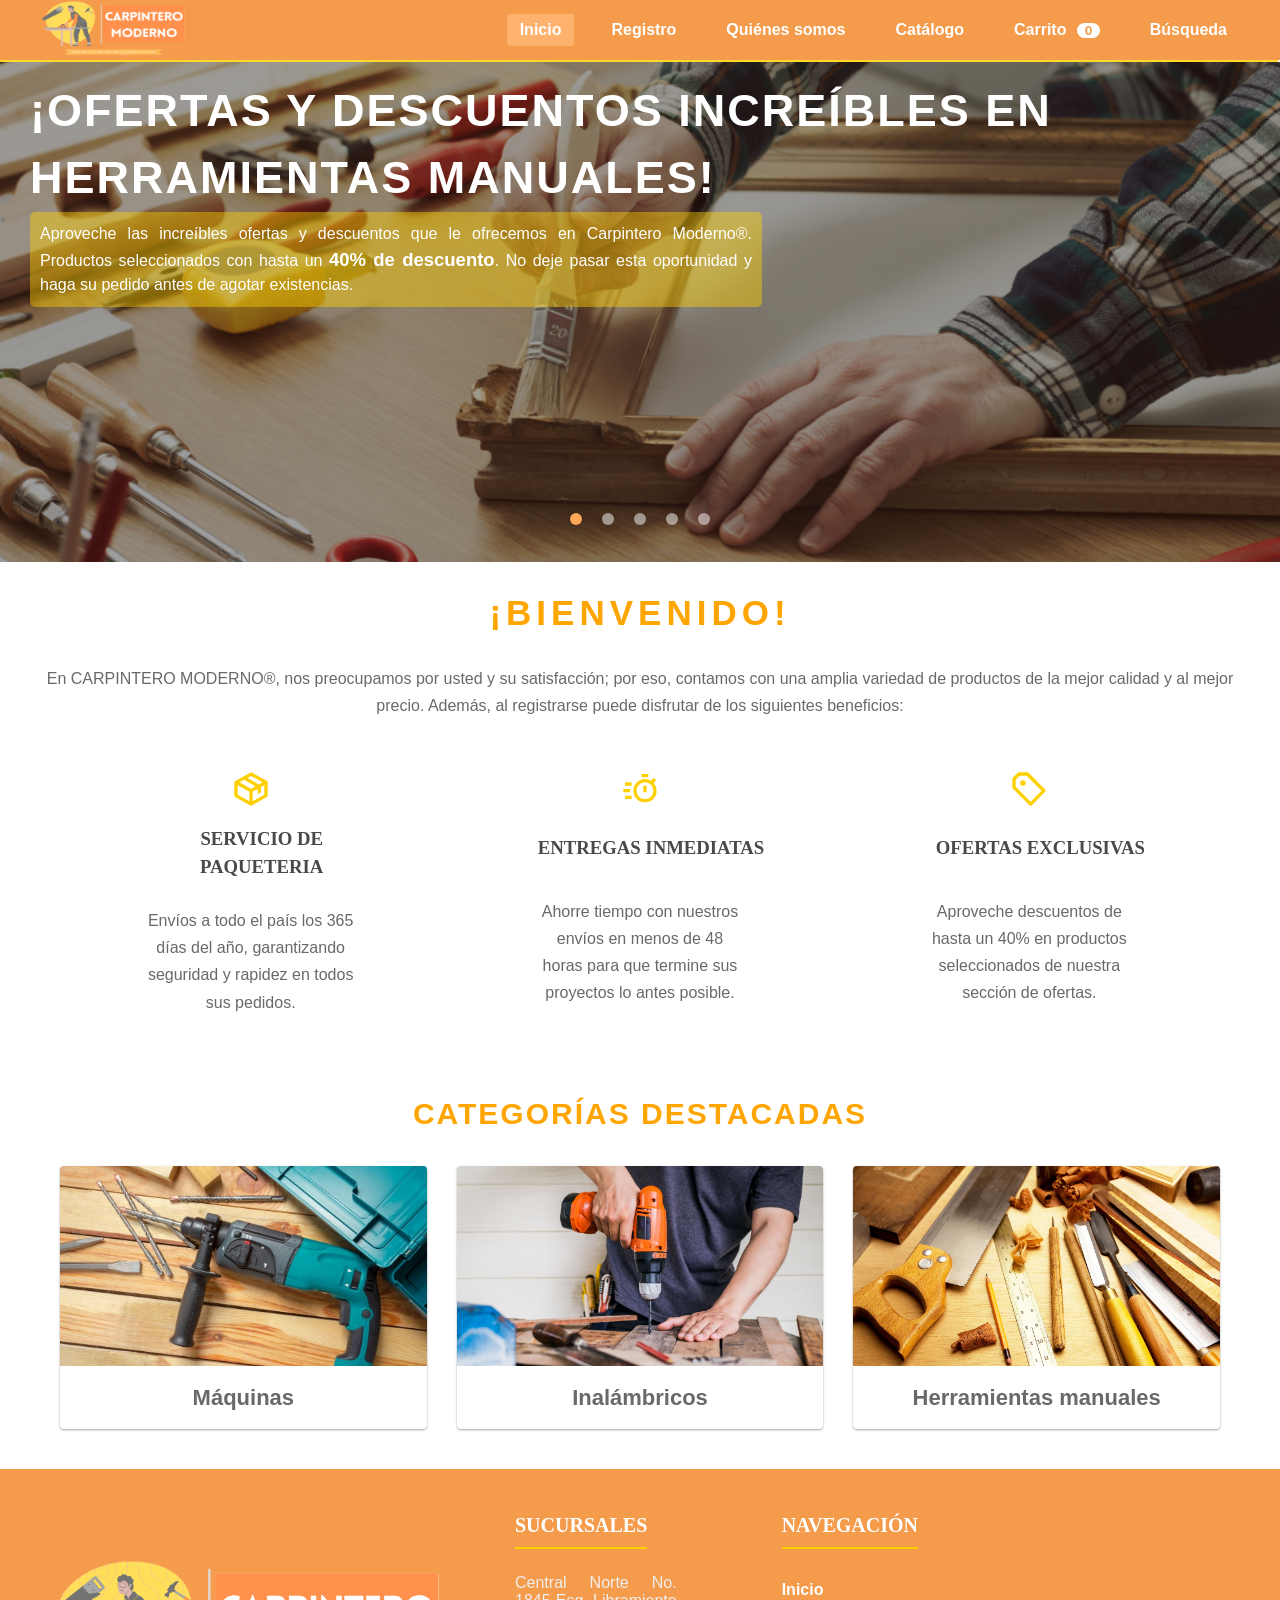
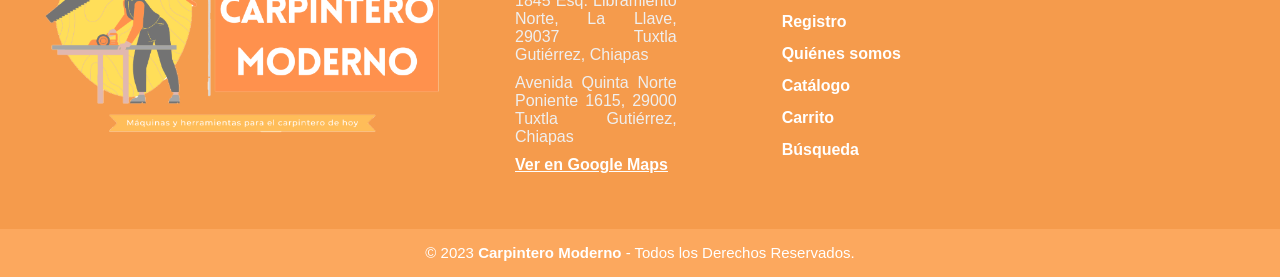
==== commit d1c98b5c: "Sigue la limpieza" ====
--- a/index.html
+++ b/index.html
@@ -156,12 +156,6 @@
                         <li><a href="pages/busqueda.html">Búsqueda</a></li>
                 </ul>
             </div>
-            <div class="box">
-                <h2>EN LÍNEA</h2>
-                <ul>
-                    <li><a href="https://carpinteromoderno.github.io/" target="_blank" rel="noopener noreferrer">Sitio en GitHub Pages</a></li>
-                </ul>
-            </div>
         </div>
         <div class="grupo2">
             <small>&copy; 2023 <b>Carpintero Moderno</b> - Todos los Derechos Reservados.</small>
--- a/assets/css/styles.css
+++ b/assets/css/styles.css
@@ -1,5 +1,4 @@
 /* ==========================================================================
-   styles.css — hoja de estilos única del sitio
    Secciones: 1 Base y navegación · 2 Contenido heredado · 3 Inicio
               4 Catálogo · 5 Registro · 6 Quiénes somos · 7 Carrito · 8 Búsqueda
    ========================================================================== */
